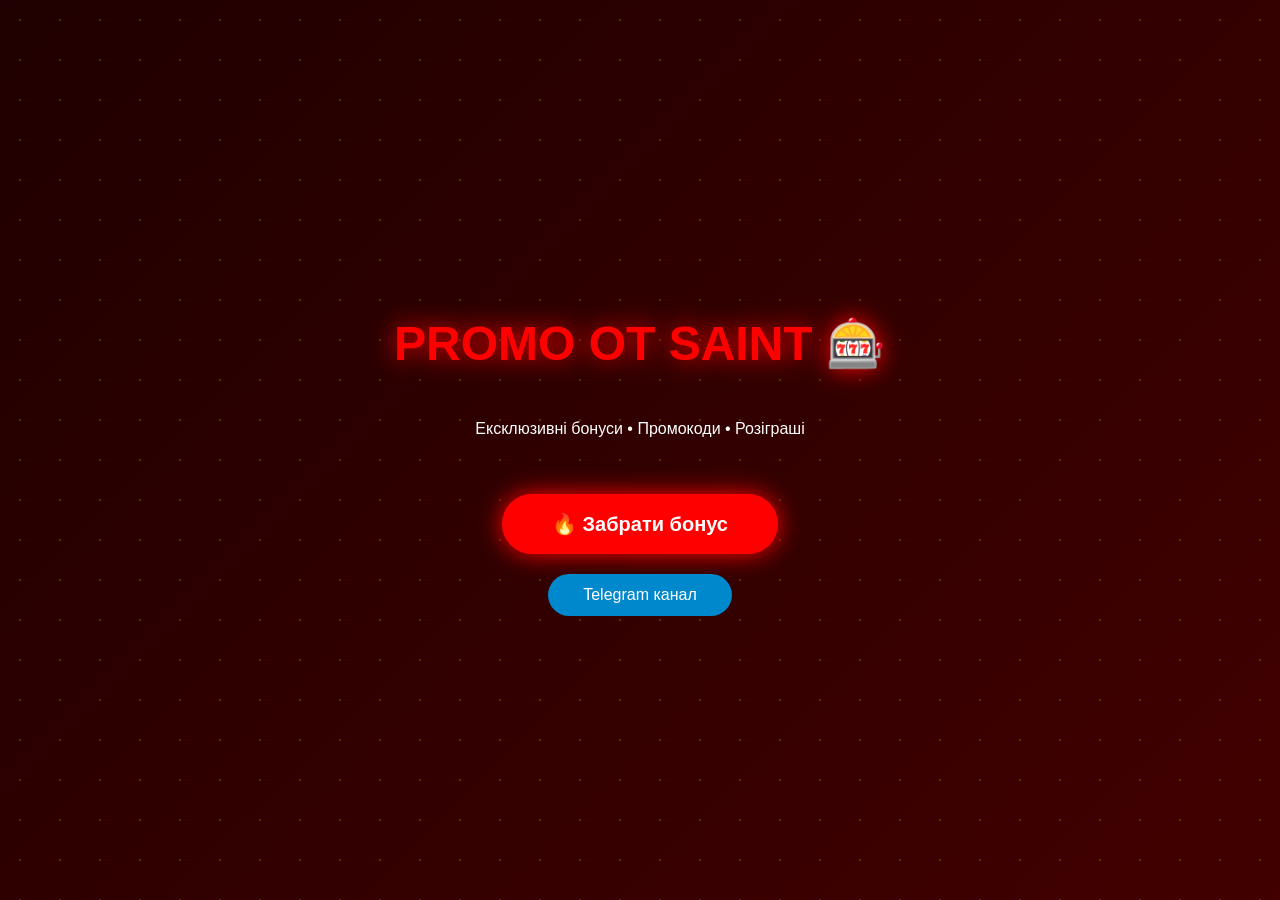
==== index.html @ b1650088 "Add files via upload" ====
<!DOCTYPE html>
<html lang="uk">
<head>
<meta charset="UTF-8">
<meta name="viewport" content="width=device-width, initial-scale=1.0">
<title>PROMO OT SAINT</title>
<link rel="stylesheet" href="style.css">
</head>
<body>

<div class="animated-bg"></div>
<div class="particles"></div>

<div class="main-container">
    <h1>PROMO OT SAINT 🎰</h1>
    <p>Ексклюзивні бонуси • Промокоди • Розіграші</p>

    <a href="bonuses.html" class="main-btn">
        🔥 Забрати бонус
    </a>

    <a href="https://t.me/promo_ot_saint" target="_blank" class="tg-btn">
        Telegram канал
    </a>
</div>

</body>
</html>
---- style.css ----
body{
margin:0;
font-family:Arial, sans-serif;
color:white;
background:#200000;
overflow-x:hidden;
}

/* Фон */
.animated-bg{
position:fixed;
width:100%;
height:100%;
background: linear-gradient(-45deg, #3b0000, #200000, #4d0000, #200000);
background-size:400% 400%;
animation: gradientMove 12s ease infinite;
z-index:-2;
}

@keyframes gradientMove{
0%{background-position:0% 50%}
50%{background-position:100% 50%}
100%{background-position:0% 50%}
}

/* Золотые точки */
.particles{
position:fixed;
width:100%;
height:100%;
background-image: radial-gradient(gold 1px, transparent 1px);
background-size: 40px 40px;
opacity:0.2;
animation: moveParticles 20s linear infinite;
z-index:-1;
}

@keyframes moveParticles{
from{background-position:0 0;}
to{background-position:0 1000px;}
}

/* Главная */
.main-container{
height:100vh;
display:flex;
flex-direction:column;
justify-content:center;
align-items:center;
text-align:center;
}

h1{
font-size:48px;
color:#ff0000;
text-shadow:0 0 25px red;
}

.main-btn{
margin-top:40px;
padding:18px 50px;
background:red;
color:white;
text-decoration:none;
border-radius:50px;
font-size:20px;
font-weight:bold;
box-shadow:0 0 25px red;
transition:0.3s;
}

.main-btn:hover{
background:gold;
color:black;
box-shadow:0 0 35px gold;
}

.tg-btn{
margin-top:20px;
padding:12px 35px;
background:#0088cc;
color:white;
text-decoration:none;
border-radius:30px;
}

/* Страница бонусов */
.bonus-header{
text-align:center;
padding:60px 20px 30px 20px;
}

.back-btn{
color:gold;
text-decoration:none;
}

.casino-container{
max-width:1200px;
margin:0 auto;
display:grid;
grid-template-columns:repeat(auto-fit, minmax(280px, 1fr));
gap:40px;
padding:40px 20px 80px 20px;
}

.casino-block{
background:#0b0b0b;
border:2px solid gold;
border-radius:25px;
padding:30px 25px;
text-align:center;
box-shadow:0 0 25px rgba(255,215,0,0.4);
transition:0.4s;
}

.casino-block:hover{
transform:translateY(-8px);
box-shadow:0 0 45px gold;
}

.logo{
width:170px;
margin-bottom:25px;
}

.btn{
display:inline-block;
margin-top:15px;
padding:14px 30px;
background:red;
color:white;
text-decoration:none;
border-radius:12px;
font-weight:bold;
transition:0.3s;
}

.btn:hover{
background:gold;
color:black;
}

.bonus-footer{
text-align:center;
padding:20px;
font-size:14px;
}
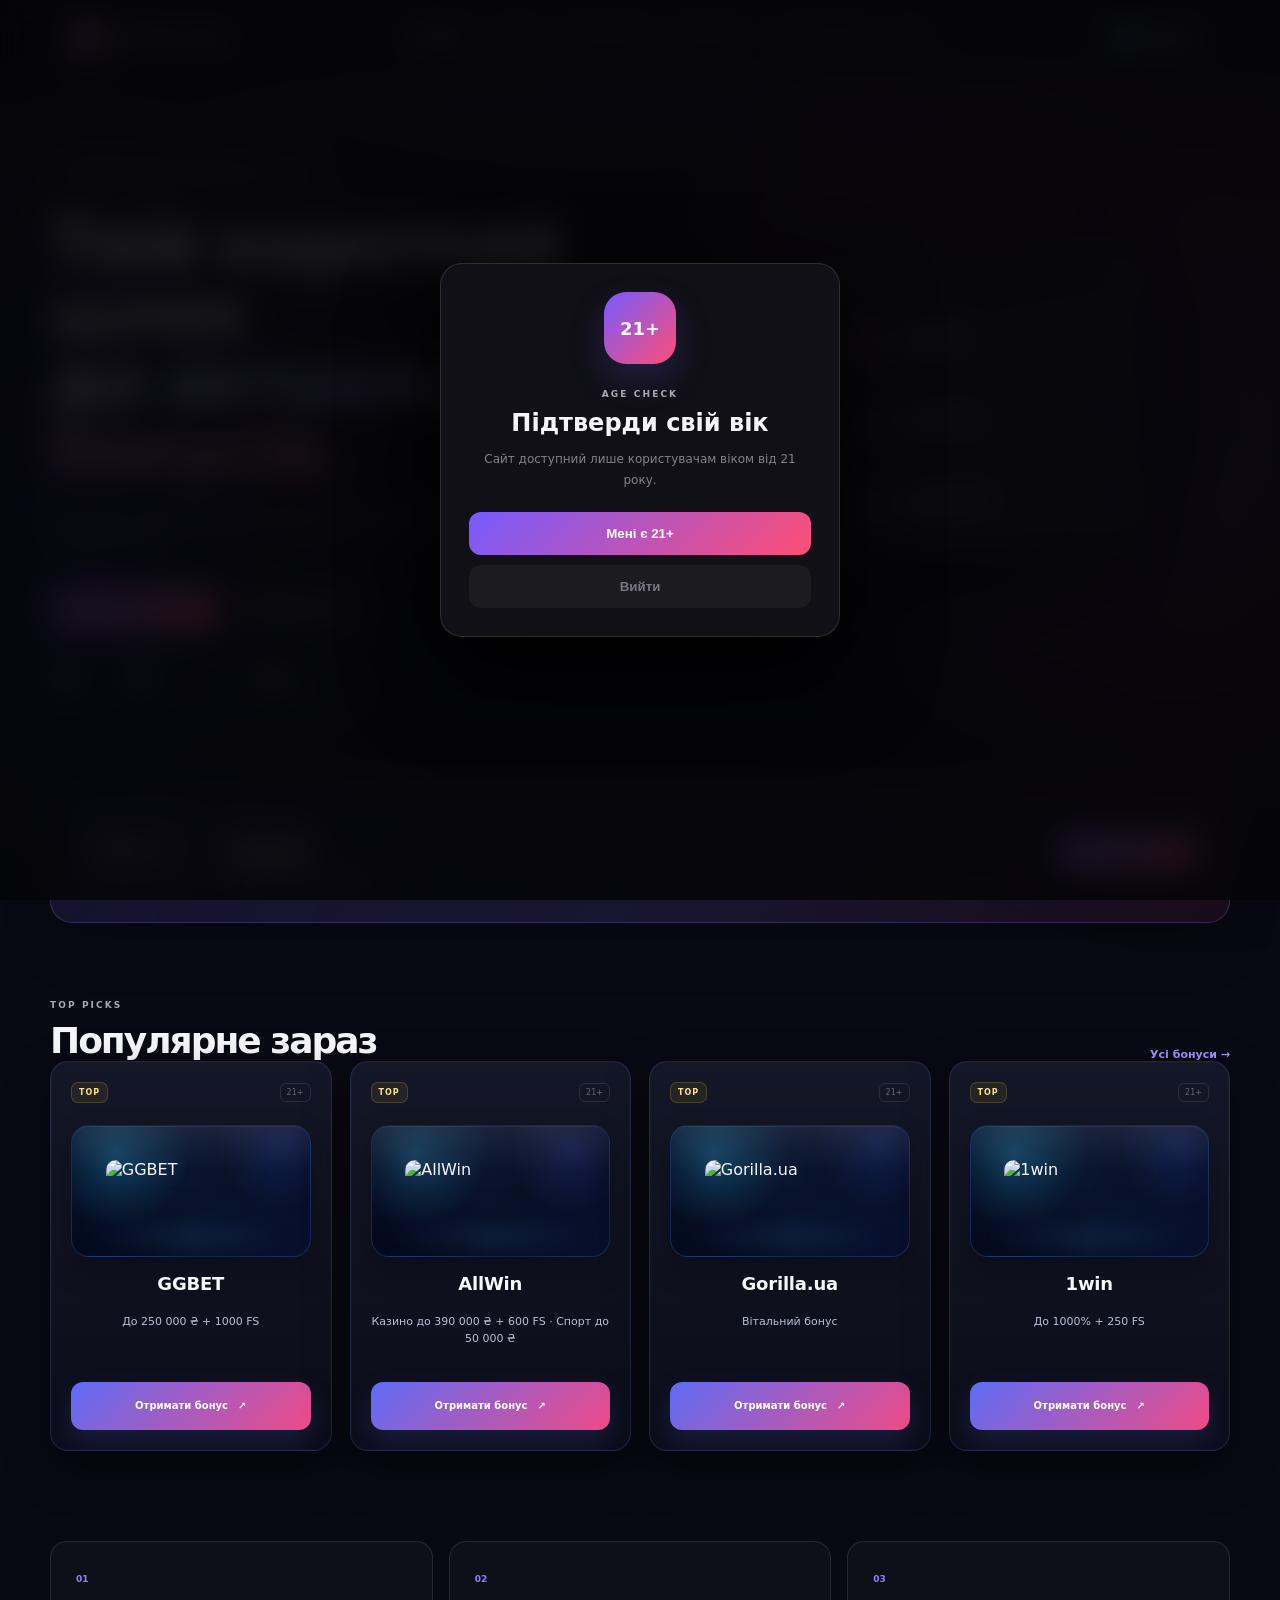
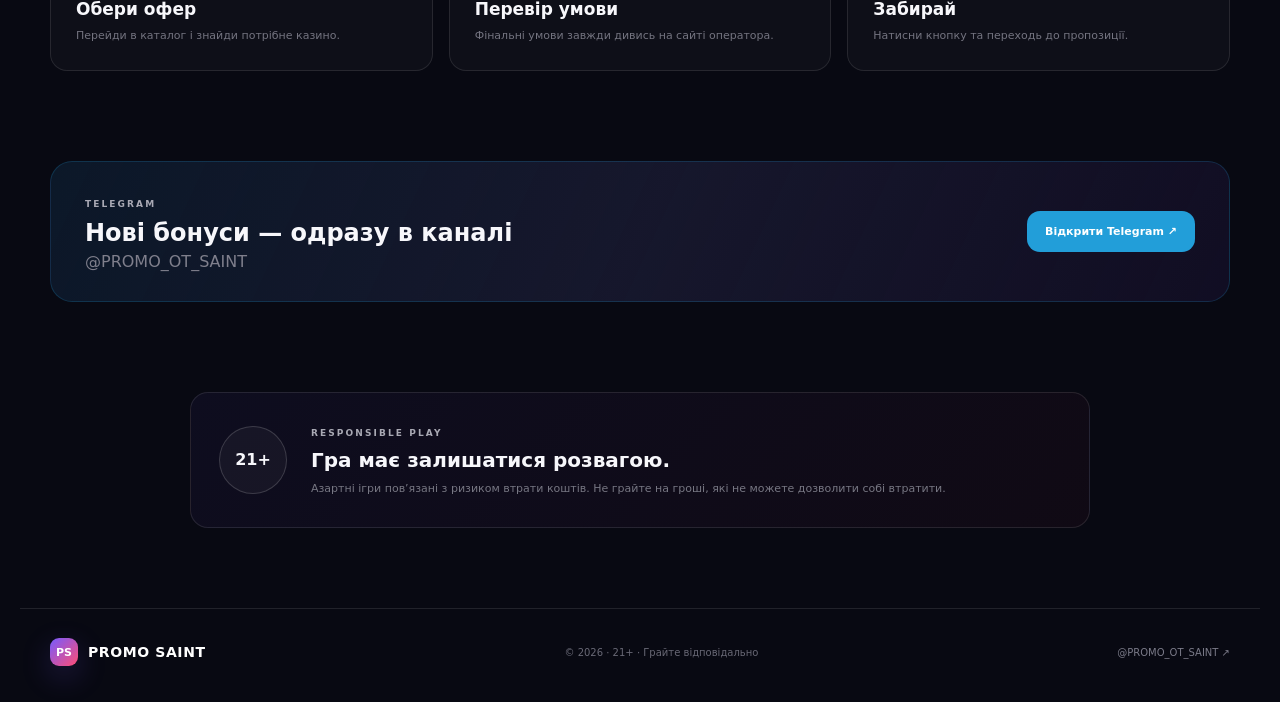
==== commit 6d625b3a: "Add files via upload" ====
--- a/index.html
+++ b/index.html
@@ -1,28 +1,71 @@
-<!DOCTYPE html>
-<html lang="uk">
-<head>
-<meta charset="UTF-8">
-<meta name="viewport" content="width=device-width, initial-scale=1.0">
-<title>PROMO OT SAINT</title>
-<link rel="stylesheet" href="style.css">
-</head>
-<body>
-
-<div class="animated-bg"></div>
-<div class="particles"></div>
-
-<div class="main-container">
-    <h1>PROMO OT SAINT 🎰</h1>
-    <p>Ексклюзивні бонуси • Промокоди • Розіграші</p>
-
-    <a href="bonuses.html" class="main-btn">
-        🔥 Забрати бонус
-    </a>
-
-    <a href="https://t.me/promo_ot_saint" target="_blank" class="tg-btn">
-        Telegram канал
-    </a>
-</div>
-
-</body>
-</html>+<!doctype html><html lang="uk"><head><meta charset="utf-8"><meta name="viewport" content="width=device-width,initial-scale=1"><meta name="theme-color" content="#09090b"><link rel="stylesheet" href="style.css"><meta name="description" content="PROMO SAINT — актуальні бонуси, промокоди та Telegram канал. 21+."><title>PROMO SAINT — Головна</title></head>
+<body class="page page-home">
+<div class="page-transition" aria-hidden="true"></div><div class="noise"></div><div class="aurora aurora-1"></div><div class="aurora aurora-2"></div>
+<header class="nav">
+<a class="brand" href="index.html"><span class="brand-mark">PS</span><span class="brand-text">PROMO SAINT</span></a>
+<nav class="nav-links"><a class="active" href="index.html">Головна</a><a class="page-link" href="bonuses.html">Бонуси</a><a class="page-link" href="promos.html">Промокоди</a><a class="page-link" href="tasks.html">Завдання</a><a href="#how">Як це працює</a><a href="#safe">21+</a></nav>
+<a class="tg-chip" href="https://t.me/PROMO_OT_SAINT" target="_blank" rel="noopener noreferrer"><span class="tg-dot">↗</span> Telegram</a>
+</header>
+<main>
+<section class="hero home-hero">
+<div class="hero-content">
+<div class="eyebrow"><span class="status-dot"></span>PROMO SAINT · BONUS HUB · 21+</div>
+<h1>Твій короткий шлях<br><span class="gradient-text">до актуальних бонусів.</span></h1>
+<p>Без хаосу: добірка оферів, промокоди, швидкий перехід і Telegram-канал з оновленнями.</p>
+<div class="hero-actions"><a class="btn btn-primary page-link" href="bonuses.html">Перейти до бонусів <span>→</span></a><a class="btn btn-secondary" href="https://t.me/PROMO_OT_SAINT" target="_blank" rel="noopener noreferrer">Telegram канал</a></div>
+<div class="stats"><div><strong>14</strong><span>казино</span></div><div><strong>12</strong><span>активних оферів</span></div><div><strong>21+</strong><span>відповідальна гра</span></div></div>
+</div>
+<div class="hero-ui" aria-hidden="true"><div class="dashboard"><div class="dashboard-head"><span>LIVE OFFERS</span><span class="live-dot"></span></div><div class="dash-row"><div class="dash-icon">🎁</div><div><b>TOP BONUS</b><small>Оновлення в каталозі</small></div><span class="dash-arrow">↗</span></div><div class="dash-row"><div class="dash-icon">⚡</div><div><b>FAST ACCESS</b><small>Один клік до оферу</small></div><span class="dash-arrow">↗</span></div><div class="dash-row"><div class="dash-icon">✦</div><div><b>PROMO SAINT</b><small>@PROMO_OT_SAINT</small></div><span class="dash-arrow">↗</span></div></div></div>
+</section>
+
+
+<section class="bonus-day">
+  <div class="bonus-day__visual"><img src="assets/ggbet.png" alt="GGBET"></div>
+  <div class="bonus-day__content">
+    <span class="section-kicker">БОНУС ДНЯ</span>
+    <h2>GGBET</h2>
+    <p>До 250 000 ₴ + 1000 FS</p>
+  </div>
+  <a href="https://click.mytraffgun.com/click?pid=838&amp;offer_id=724" target="_blank" rel="noopener noreferrer sponsored">Забрати бонус <span>↗</span></a>
+</section>
+<section class="home-section">
+<div class="section-head"><div><span class="section-kicker">TOP PICKS</span><h2>Популярне зараз</h2></div><a class="text-link page-link" href="bonuses.html">Усі бонуси →</a></div>
+<div class="offer-grid compact-grid"><article class="offer-card reveal" data-name="ggbet" data-badge="TOP">
+      <div class="offer-card__top"><span class="pill pill--top">TOP</span><span class="age-chip">21+</span></div>
+      <div class="offer-card__visual"><img src="assets/ggbet.png" alt="GGBET" loading="lazy"></div>
+      <div class="offer-card__body"><h3>GGBET</h3><p>До 250 000 ₴ + 1000 FS</p></div>
+      <a class="card-cta" href="https://click.mytraffgun.com/click?pid=838&amp;offer_id=724" target="_blank" rel="noopener noreferrer sponsored">Отримати бонус <span>↗</span></a>
+    </article><article class="offer-card reveal" data-name="allwin" data-badge="TOP">
+      <div class="offer-card__top"><span class="pill pill--top">TOP</span><span class="age-chip">21+</span></div>
+      <div class="offer-card__visual"><img src="assets/allwin.png" alt="AllWin" loading="lazy"></div>
+      <div class="offer-card__body"><h3>AllWin</h3><p>Казино до 390 000 ₴ + 600 FS · Спорт до 50 000 ₴</p></div>
+      <a class="card-cta" href="https://tinyurl.com/3utxmdjt/215/7?l=6&amp;utm_source=TG&amp;utm_campaign=PROMO_OT_SAINT&amp;creative_type=link&amp;creative_id=6" target="_blank" rel="noopener noreferrer sponsored">Отримати бонус <span>↗</span></a>
+    </article><article class="offer-card reveal" data-name="gorilla.ua" data-badge="TOP">
+      <div class="offer-card__top"><span class="pill pill--top">TOP</span><span class="age-chip">21+</span></div>
+      <div class="offer-card__visual"><img src="assets/gorilla.png" alt="Gorilla.ua" loading="lazy"></div>
+      <div class="offer-card__body"><h3>Gorilla.ua</h3><p>Вітальний бонус</p></div>
+      <a class="card-cta" href="https://gtrk.link/?serial=61309479&amp;creative_id=4175" target="_blank" rel="noopener noreferrer sponsored">Отримати бонус <span>↗</span></a>
+    </article><article class="offer-card reveal" data-name="1win" data-badge="TOP">
+      <div class="offer-card__top"><span class="pill pill--top">TOP</span><span class="age-chip">21+</span></div>
+      <div class="offer-card__visual"><img src="assets/1win.png" alt="1win" loading="lazy"></div>
+      <div class="offer-card__body"><h3>1win</h3><p>До 1000% + 250 FS</p></div>
+      <a class="card-cta" href="http://bit.ly/3GAblFf" target="_blank" rel="noopener noreferrer sponsored">Отримати бонус <span>↗</span></a>
+    </article></div>
+</section>
+
+<section class="steps" id="how"><article><span>01</span><h3>Обери офер</h3><p>Перейди в каталог і знайди потрібне казино.</p></article><article><span>02</span><h3>Перевір умови</h3><p>Фінальні умови завжди дивись на сайті оператора.</p></article><article><span>03</span><h3>Забирай</h3><p>Натисни кнопку та переходь до пропозиції.</p></article></section>
+
+<section class="telegram-banner"><div><span class="section-kicker">TELEGRAM</span><h2>Нові бонуси — одразу в каналі</h2><p>@PROMO_OT_SAINT</p></div><a href="https://t.me/PROMO_OT_SAINT" target="_blank" rel="noopener noreferrer">Відкрити Telegram ↗</a></section>
+
+<section class="safe" id="safe"><div class="safe-icon">21+</div><div><span class="section-kicker">RESPONSIBLE PLAY</span><h2>Гра має залишатися розвагою.</h2><p>Азартні ігри пов’язані з ризиком втрати коштів. Не грайте на гроші, які не можете дозволити собі втратити.</p></div></section>
+</main>
+<footer><div class="brand footer-brand"><span class="brand-mark">PS</span><span class="brand-text">PROMO SAINT</span></div><p>© 2026 · 21+ · Грайте відповідально</p><a href="https://t.me/PROMO_OT_SAINT" target="_blank" rel="noopener noreferrer">@PROMO_OT_SAINT ↗</a></footer>
+
+<div class="mobile-dock">
+  <a class="active" href="index.html">⌂<span>Головна</span></a>
+  <a class="page-link" href="bonuses.html">🎁<span>Бонуси</span></a>
+  <a class="page-link" href="promos.html">✦<span>Промо</span></a>
+  <a class="page-link" href="tasks.html">✓<span>Завдання</span></a>
+</div>
+<div class="age-modal" id="ageModal" hidden><div class="age-dialog"><div class="age-badge">21+</div><span class="section-kicker">AGE CHECK</span><h2>Підтверди свій вік</h2><p>Сайт доступний лише користувачам віком від 21 року.</p><button id="ageYes" class="age-confirm">Мені є 21+</button><button id="ageNo" class="age-exit">Вийти</button></div></div>
+<script src="app.js"></script></body></html>
--- a/style.css
+++ b/style.css
@@ -1,148 +1,1102 @@
-body{
-margin:0;
-font-family:Arial, sans-serif;
-color:white;
-background:#200000;
-overflow-x:hidden;
-}
-
-/* Фон */
-.animated-bg{
-position:fixed;
-width:100%;
-height:100%;
-background: linear-gradient(-45deg, #3b0000, #200000, #4d0000, #200000);
-background-size:400% 400%;
-animation: gradientMove 12s ease infinite;
-z-index:-2;
-}
-
-@keyframes gradientMove{
-0%{background-position:0% 50%}
-50%{background-position:100% 50%}
-100%{background-position:0% 50%}
-}
-
-/* Золотые точки */
-.particles{
-position:fixed;
-width:100%;
-height:100%;
-background-image: radial-gradient(gold 1px, transparent 1px);
-background-size: 40px 40px;
-opacity:0.2;
-animation: moveParticles 20s linear infinite;
-z-index:-1;
-}
-
-@keyframes moveParticles{
-from{background-position:0 0;}
-to{background-position:0 1000px;}
-}
-
-/* Главная */
-.main-container{
-height:100vh;
-display:flex;
-flex-direction:column;
-justify-content:center;
-align-items:center;
-text-align:center;
-}
-
-h1{
-font-size:48px;
-color:#ff0000;
-text-shadow:0 0 25px red;
-}
-
-.main-btn{
-margin-top:40px;
-padding:18px 50px;
-background:red;
-color:white;
-text-decoration:none;
-border-radius:50px;
-font-size:20px;
-font-weight:bold;
-box-shadow:0 0 25px red;
-transition:0.3s;
-}
-
-.main-btn:hover{
-background:gold;
-color:black;
-box-shadow:0 0 35px gold;
-}
-
-.tg-btn{
-margin-top:20px;
-padding:12px 35px;
-background:#0088cc;
-color:white;
-text-decoration:none;
-border-radius:30px;
-}
-
-/* Страница бонусов */
-.bonus-header{
-text-align:center;
-padding:60px 20px 30px 20px;
-}
-
-.back-btn{
-color:gold;
-text-decoration:none;
-}
-
-.casino-container{
-max-width:1200px;
-margin:0 auto;
-display:grid;
-grid-template-columns:repeat(auto-fit, minmax(280px, 1fr));
-gap:40px;
-padding:40px 20px 80px 20px;
-}
-
-.casino-block{
-background:#0b0b0b;
-border:2px solid gold;
-border-radius:25px;
-padding:30px 25px;
-text-align:center;
-box-shadow:0 0 25px rgba(255,215,0,0.4);
-transition:0.4s;
-}
-
-.casino-block:hover{
-transform:translateY(-8px);
-box-shadow:0 0 45px gold;
-}
-
-.logo{
-width:170px;
-margin-bottom:25px;
-}
-
-.btn{
-display:inline-block;
-margin-top:15px;
-padding:14px 30px;
-background:red;
-color:white;
-text-decoration:none;
-border-radius:12px;
-font-weight:bold;
-transition:0.3s;
-}
-
-.btn:hover{
-background:gold;
-color:black;
-}
-
-.bonus-footer{
-text-align:center;
-padding:20px;
-font-size:14px;
-}+
+:root{
+  --bg:#09090b;--bg2:#0d0d11;--panel:rgba(255,255,255,.055);--panel-solid:#121217;
+  --line:rgba(255,255,255,.10);--text:#f7f7fb;--muted:#8c8c98;
+  --accent:#ff3158;--accent2:#7c5cff;--cyan:#37d7ff;--success:#4be38a;
+}
+*{box-sizing:border-box}
+html{scroll-behavior:smooth}
+body{margin:0;background:var(--bg);color:var(--text);font-family:Inter,ui-sans-serif,system-ui,-apple-system,BlinkMacSystemFont,"Segoe UI",Arial,sans-serif;overflow-x:hidden}
+body:before{content:"";position:fixed;inset:0;z-index:-5;background:
+ radial-gradient(circle at 20% 0%,rgba(124,92,255,.12),transparent 30%),
+ radial-gradient(circle at 90% 15%,rgba(255,49,88,.10),transparent 27%),
+ linear-gradient(180deg,#09090b,#0b0b0f 65%,#09090b)}
+.noise{position:fixed;inset:0;z-index:-4;pointer-events:none;opacity:.16;background-image:radial-gradient(rgba(255,255,255,.16) .7px,transparent .7px);background-size:22px 22px;mask-image:linear-gradient(to bottom,black,transparent 70%)}
+.aurora{position:fixed;z-index:-3;border-radius:50%;filter:blur(110px);opacity:.12;pointer-events:none}
+.aurora-1{width:520px;height:520px;background:#7c5cff;left:-180px;top:170px}.aurora-2{width:460px;height:460px;background:#ff3158;right:-160px;top:40px}
+
+.nav{height:76px;padding:0 clamp(18px,5.5vw,86px);display:flex;align-items:center;justify-content:space-between;position:sticky;top:0;z-index:50;background:rgba(9,9,11,.72);backdrop-filter:blur(20px);border-bottom:1px solid rgba(255,255,255,.07)}
+.brand{display:flex;align-items:center;gap:10px;text-decoration:none;color:#fff}.brand-mark{width:34px;height:34px;border-radius:10px;display:grid;place-items:center;background:linear-gradient(135deg,var(--accent2),var(--accent));font-size:11px;font-weight:900;box-shadow:0 10px 30px rgba(124,92,255,.22)}.brand-text{font-weight:900;font-size:14px;letter-spacing:.6px}
+.nav-links{display:flex;gap:28px}.nav-links a{color:#8f8f99;text-decoration:none;font-size:12px;font-weight:700}.nav-links a:hover{color:#fff}
+.tg-chip{display:flex;align-items:center;gap:8px;text-decoration:none;color:#fff;background:rgba(255,255,255,.06);border:1px solid var(--line);padding:10px 13px;border-radius:12px;font-size:11px;font-weight:800}.tg-dot{width:20px;height:20px;border-radius:7px;background:#229ed9;display:grid;place-items:center;font-size:10px}
+
+.hero{max-width:1240px;margin:auto;min-height:660px;padding:80px 30px;display:flex;align-items:center;position:relative}
+.hero-content{width:58%;position:relative;z-index:2}
+.eyebrow,.section-kicker{font-size:9px;font-weight:900;letter-spacing:2.1px;color:#a9a9b4}.eyebrow{display:inline-flex;align-items:center;gap:9px;padding:9px 12px;border-radius:999px;background:rgba(255,255,255,.04);border:1px solid var(--line)}
+.status-dot{width:6px;height:6px;border-radius:50%;background:var(--success);box-shadow:0 0 12px var(--success)}
+.hero h1{font-size:clamp(54px,7vw,94px);line-height:.94;letter-spacing:-5px;margin:24px 0 22px}
+.gradient-text{background:linear-gradient(90deg,#fff 0%,#b3a7ff 42%,#ff7c95 100%);-webkit-background-clip:text;background-clip:text;color:transparent}
+.hero p{max-width:570px;font-size:15px;line-height:1.8;color:var(--muted)}
+.hero-actions{display:flex;gap:12px;margin-top:30px}.btn{display:inline-flex;align-items:center;justify-content:center;text-decoration:none;border-radius:13px;padding:15px 18px;font-size:11px;font-weight:900;transition:.22s}.btn-primary{color:#fff;background:linear-gradient(135deg,var(--accent2),var(--accent));box-shadow:0 14px 36px rgba(124,92,255,.2)}.btn-primary:hover{transform:translateY(-2px);box-shadow:0 18px 44px rgba(124,92,255,.28)}.btn-secondary{color:#dcdce4;background:rgba(255,255,255,.045);border:1px solid var(--line)}
+.stats{display:flex;gap:30px;margin-top:34px}.stats div{display:flex;flex-direction:column;gap:2px}.stats strong{font-size:20px}.stats span{font-size:9px;color:#696976;text-transform:uppercase;letter-spacing:.8px}
+.hero-ui{width:42%;height:480px;position:relative}.dashboard{position:absolute;left:50%;top:72px;transform:translateX(-50%) rotate(-3deg);width:340px;padding:18px;background:rgba(18,18,24,.72);border:1px solid rgba(255,255,255,.12);border-radius:22px;backdrop-filter:blur(24px);box-shadow:0 35px 90px #000,0 0 70px rgba(124,92,255,.12)}
+.dashboard-head{display:flex;justify-content:space-between;align-items:center;font-size:9px;color:#787886;letter-spacing:1.4px;margin-bottom:14px}.live-dot{width:7px;height:7px;border-radius:50%;background:var(--success);box-shadow:0 0 12px var(--success)}
+.dash-row{display:grid;grid-template-columns:42px 1fr 22px;align-items:center;gap:12px;padding:14px 12px;border-radius:14px;background:rgba(255,255,255,.035);border:1px solid rgba(255,255,255,.06);margin-top:9px}.dash-icon{width:42px;height:42px;border-radius:12px;display:grid;place-items:center;background:linear-gradient(135deg,rgba(124,92,255,.18),rgba(255,49,88,.12))}.dash-row b{font-size:11px}.dash-row small{display:block;margin-top:4px;color:#686875;font-size:9px}.dash-arrow{color:#888895}
+.glass-orb{position:absolute;border-radius:50%;border:1px solid rgba(255,255,255,.12);backdrop-filter:blur(12px)}.orb-a{width:90px;height:90px;right:10px;top:38px;background:linear-gradient(135deg,rgba(55,215,255,.18),rgba(124,92,255,.08))}.orb-b{width:64px;height:64px;left:10px;bottom:42px;background:linear-gradient(135deg,rgba(255,49,88,.18),rgba(255,255,255,.04))}
+
+.offers{max-width:1240px;margin:auto;padding:90px 30px}.section-head{display:flex;justify-content:space-between;align-items:end;gap:22px}.section-head h2{font-size:36px;letter-spacing:-2px;margin:8px 0 0}
+.search-box{width:270px;height:44px;border-radius:13px;border:1px solid var(--line);background:rgba(255,255,255,.035);display:flex;align-items:center;padding:0 13px;gap:9px}.search-box svg{width:16px;height:16px;fill:none;stroke:#777786;stroke-width:1.8}.search-box input{width:100%;background:none;border:0;outline:0;color:#fff;font-size:12px}
+.filter-row{display:flex;gap:8px;margin:24px 0}.filter{border:1px solid var(--line);background:rgba(255,255,255,.035);color:#777784;border-radius:10px;padding:9px 13px;font-size:9px;font-weight:900;cursor:pointer}.filter.active{color:#fff;background:linear-gradient(135deg,rgba(124,92,255,.22),rgba(255,49,88,.18));border-color:rgba(171,141,255,.34)}
+
+.offer-grid{display:grid;grid-template-columns:repeat(3,minmax(0,1fr));gap:16px}.offer-card{min-width:0;position:relative;display:flex;flex-direction:column;min-height:330px;padding:20px;border-radius:18px;background:linear-gradient(180deg,rgba(255,255,255,.055),rgba(255,255,255,.025));border:1px solid var(--line);overflow:hidden;transition:.25s}.offer-card:before{content:"";position:absolute;inset:-1px;pointer-events:none;background:linear-gradient(120deg,transparent 0%,rgba(124,92,255,.08) 40%,rgba(255,49,88,.06) 65%,transparent 100%);opacity:0;transition:.25s}.offer-card:hover{transform:translateY(-5px);border-color:rgba(170,150,255,.27);box-shadow:0 24px 54px rgba(0,0,0,.38)}.offer-card:hover:before{opacity:1}
+.offer-card__top{display:flex;justify-content:space-between;align-items:center;position:relative;z-index:1}.pill{font-size:8px;font-weight:900;letter-spacing:1px;padding:5px 7px;border-radius:7px;border:1px solid var(--line);color:#aaa}.pill--top{color:#f8e28a;background:rgba(240,198,59,.08);border-color:rgba(240,198,59,.2)}.pill--hot{color:#ff8ea5;background:rgba(255,49,88,.08);border-color:rgba(255,49,88,.2)}.pill--new{color:#8ce8ff;background:rgba(55,215,255,.08);border-color:rgba(55,215,255,.2)}.pill--soon{color:#888}.age-chip{font-size:8px;color:#666673;border:1px solid var(--line);padding:4px 6px;border-radius:6px}
+.offer-card__visual{height:110px;margin:8px 0 3px;display:flex;align-items:center;justify-content:center;position:relative;z-index:1}.offer-card__visual img{max-width:190px;max-height:76px;object-fit:contain;filter:drop-shadow(0 10px 22px rgba(0,0,0,.28))}.wordmark{display:flex;flex-direction:column;align-items:center;gap:5px}.wordmark span{font-size:34px}.wordmark strong{font-size:20px;letter-spacing:-.7px}
+.offer-card__body{position:relative;z-index:1}.offer-card__body h3{font-size:19px;margin:12px 0 7px;letter-spacing:-.5px}.offer-card__body p{min-height:38px;margin:0;color:#777783;font-size:11px;line-height:1.55}
+.card-cta{position:relative;z-index:1;margin-top:auto;display:flex;align-items:center;justify-content:center;gap:10px;text-decoration:none;color:#fff;background:linear-gradient(135deg,#704dff,#ff3158);border-radius:12px;padding:13px 15px;font-size:10px;font-weight:900;transition:.22s}.card-cta:hover{transform:translateY(-2px);box-shadow:0 12px 28px rgba(124,92,255,.18)}.card-cta--disabled{background:#1b1b20;color:#666672;cursor:default}.card-cta--disabled:hover{transform:none;box-shadow:none}
+.empty{text-align:center;color:#686875;padding:45px}
+
+.steps{max-width:1240px;margin:0 auto 90px;padding:0 30px;display:grid;grid-template-columns:repeat(3,1fr);gap:16px}.steps article{padding:25px;border:1px solid var(--line);border-radius:17px;background:rgba(255,255,255,.028)}.steps span{font-size:9px;font-weight:900;color:#8e81ff}.steps h3{font-size:17px;margin:13px 0 8px}.steps p{font-size:11px;line-height:1.65;color:#747480;margin:0}
+.safe{max-width:900px;margin:0 auto 80px;padding:28px;border-radius:18px;border:1px solid var(--line);background:linear-gradient(135deg,rgba(124,92,255,.055),rgba(255,49,88,.035));display:flex;gap:24px;align-items:center}.safe-icon{flex:0 0 68px;height:68px;border-radius:50%;display:grid;place-items:center;border:1px solid rgba(255,255,255,.16);background:rgba(255,255,255,.04);font-weight:900}.safe h2{font-size:20px;margin:8px 0}.safe p{font-size:11px;line-height:1.7;color:#777783;margin:0}
+footer{max-width:1240px;margin:auto;border-top:1px solid var(--line);padding:28px 30px 34px;display:flex;align-items:center;justify-content:space-between;color:#686875;font-size:10px}footer a{color:#7b7b89;text-decoration:none}.footer-brand .brand-mark{width:28px;height:28px;border-radius:9px}
+
+.age-modal{position:fixed;inset:0;z-index:100;background:rgba(5,5,8,.88);backdrop-filter:blur(16px);display:grid;place-items:center;padding:20px}.age-modal[hidden]{display:none!important}.age-dialog{width:min(400px,100%);padding:28px;border-radius:22px;background:rgba(18,18,24,.94);border:1px solid rgba(255,255,255,.12);box-shadow:0 35px 90px #000;text-align:center}.age-badge{width:72px;height:72px;border-radius:22px;margin:0 auto 18px;display:grid;place-items:center;background:linear-gradient(135deg,var(--accent2),var(--accent));font-weight:900;font-size:18px;box-shadow:0 15px 36px rgba(124,92,255,.2)}.age-dialog h2{margin:8px 0}.age-dialog p{font-size:12px;line-height:1.7;color:#81818d}.age-dialog button{width:100%;border:0;border-radius:12px;padding:14px;margin-top:10px;font-weight:900;cursor:pointer}.age-confirm{color:#fff;background:linear-gradient(135deg,var(--accent2),var(--accent))}.age-exit{color:#777783;background:#1b1b20}
+.reveal{opacity:0;transform:translateY(12px)}.reveal.show{opacity:1;transform:translateY(0);transition:opacity .45s ease,transform .45s ease}
+
+@media(max-width:950px){.nav-links{display:none}.hero-content{width:64%}.hero-ui{width:36%;opacity:.7}.offer-grid{grid-template-columns:repeat(2,minmax(0,1fr))}}
+@media(max-width:650px){.nav{height:66px;padding:0 16px}.brand-text{font-size:12px}.tg-chip{padding:9px 10px}.hero{min-height:700px;padding:60px 18px}.hero-content{width:100%}.hero-ui{position:absolute;inset:0;width:100%;opacity:.18;pointer-events:none}.hero h1{letter-spacing:-3px}.hero-actions{flex-direction:column}.hero-actions .btn{width:100%}.stats{gap:18px}.offers{padding:65px 16px}.section-head{flex-direction:column;align-items:stretch}.section-head h2{font-size:30px}.search-box{width:100%}.offer-grid,.steps{grid-template-columns:1fr}.steps{padding:0 16px}.safe{margin:0 16px 60px;align-items:flex-start}.safe-icon{display:none}footer{margin:0 16px;padding-left:0;padding-right:0;flex-direction:column;gap:12px;text-align:center}}
+@media(prefers-reduced-motion:reduce){*{scroll-behavior:auto!important}.reveal{opacity:1!important;transform:none!important;transition:none!important}}
+
+/* Two-page layout + page transitions */
+@view-transition{navigation:auto}
+::view-transition-old(root){animation:fadeOut .22s ease both}
+::view-transition-new(root){animation:fadeIn .34s ease both}
+@keyframes fadeOut{to{opacity:0;transform:translateY(-8px) scale(.995)}}
+@keyframes fadeIn{from{opacity:0;transform:translateY(10px) scale(.995)}}
+.page-transition{position:fixed;inset:0;z-index:999;pointer-events:none;background:linear-gradient(135deg,#7c5cff,#ff3158);transform:scaleY(0);transform-origin:bottom;opacity:0}
+body.is-leaving .page-transition{animation:pageCover .42s cubic-bezier(.7,0,.2,1) forwards}
+@keyframes pageCover{0%{transform:scaleY(0);opacity:0}35%{opacity:1}100%{transform:scaleY(1);opacity:1}}
+.nav-links a.active{color:#fff}.nav-links a.active:after{content:"";display:block;height:2px;border-radius:3px;margin-top:5px;background:linear-gradient(90deg,var(--accent2),var(--accent))}
+.home-section{max-width:1240px;margin:auto;padding:40px 30px 90px}.compact-grid{grid-template-columns:repeat(4,minmax(0,1fr))}.compact-grid .offer-card{min-height:315px}.text-link{color:#9f92ff;text-decoration:none;font-size:11px;font-weight:800}
+.telegram-banner{max-width:1180px;margin:0 auto 90px;padding:30px 34px;border-radius:22px;border:1px solid rgba(34,158,217,.2);background:linear-gradient(135deg,rgba(34,158,217,.11),rgba(124,92,255,.06));display:flex;align-items:center;justify-content:space-between;gap:20px}.telegram-banner h2{font-size:24px;margin:8px 0 5px}.telegram-banner p{margin:0;color:#7f7f8c}.telegram-banner a{background:#229ed9;color:#fff;text-decoration:none;border-radius:13px;padding:14px 18px;font-size:11px;font-weight:900}
+.bonus-hero{max-width:1240px;margin:auto;padding:90px 30px 25px}.bonus-hero h1{font-size:clamp(52px,7vw,86px);letter-spacing:-5px;margin:22px 0 15px}.bonus-hero p{color:#80808d;font-size:14px}.offers-page{padding-top:40px}
+@media(max-width:1050px){.compact-grid{grid-template-columns:repeat(2,minmax(0,1fr))}}
+@media(max-width:650px){.compact-grid{grid-template-columns:1fr}.home-section{padding:30px 16px 65px}.telegram-banner{margin:0 16px 65px;padding:24px;flex-direction:column;align-items:flex-start}.telegram-banner a{width:100%;text-align:center}.bonus-hero{padding:70px 16px 10px}.bonus-hero h1{letter-spacing:-3px}}
+
+/* Third page + bonus of the day + mobile dock */
+.updated-chip{display:inline-flex;margin-top:12px;font-size:9px;color:#7b7b88;padding:7px 10px;border-radius:999px;border:1px solid var(--line);background:rgba(255,255,255,.03)}
+.bonus-day{max-width:1180px;margin:0 auto 30px;padding:24px 28px;border-radius:22px;border:1px solid rgba(124,92,255,.22);background:linear-gradient(135deg,rgba(124,92,255,.11),rgba(255,49,88,.07));display:grid;grid-template-columns:120px 1fr auto;gap:24px;align-items:center;box-shadow:0 24px 50px rgba(0,0,0,.18)}
+.bonus-day__visual{height:92px;border-radius:18px;background:rgba(255,255,255,.045);border:1px solid var(--line);display:grid;place-items:center}.bonus-day__visual img{max-width:96px;max-height:64px;object-fit:contain}.day-emoji{font-size:40px}.bonus-day__content h2{margin:6px 0 5px;font-size:24px}.bonus-day__content p{margin:0;color:#858591;font-size:12px}.bonus-day>a{display:inline-flex;align-items:center;gap:10px;text-decoration:none;color:#fff;background:linear-gradient(135deg,var(--accent2),var(--accent));padding:14px 17px;border-radius:13px;font-size:11px;font-weight:900}
+.promo-grid-wrap{max-width:1240px;margin:auto;padding:35px 30px 90px}.promo-grid{display:grid;grid-template-columns:repeat(3,minmax(0,1fr));gap:16px}.promo-card{padding:22px;border-radius:18px;background:linear-gradient(180deg,rgba(255,255,255,.055),rgba(255,255,255,.025));border:1px solid var(--line);min-height:260px;display:flex;flex-direction:column;transition:.25s}.promo-card:hover{transform:translateY(-5px);border-color:rgba(170,150,255,.27);box-shadow:0 20px 45px rgba(0,0,0,.3)}.promo-card__tag{font-size:8px;font-weight:900;color:#a8a0ff;letter-spacing:1px}.promo-card__icon{font-size:34px;margin:22px 0 12px}.promo-card h3{font-size:18px;margin:0 0 8px}.promo-card p{color:#777783;font-size:11px;line-height:1.6}.promo-card a{margin-top:auto;color:#fff;text-decoration:none;font-size:11px;font-weight:900}.promo-hero{padding-bottom:15px}
+.mobile-dock{display:none}
+@media(max-width:850px){.promo-grid{grid-template-columns:repeat(2,minmax(0,1fr))}}
+@media(max-width:650px){
+  body{padding-bottom:78px}
+  .mobile-dock{position:fixed;left:12px;right:12px;bottom:10px;z-index:60;display:grid;grid-template-columns:repeat(4,1fr);padding:7px;border-radius:18px;background:rgba(17,17,23,.88);backdrop-filter:blur(20px);border:1px solid rgba(255,255,255,.10);box-shadow:0 18px 45px rgba(0,0,0,.45)}
+  .mobile-dock a{display:flex;flex-direction:column;align-items:center;gap:4px;color:#777783;text-decoration:none;font-size:15px;padding:7px 4px;border-radius:12px}
+  .mobile-dock a span{font-size:8px;font-weight:800}
+  .mobile-dock a.active{color:#fff;background:linear-gradient(135deg,rgba(124,92,255,.2),rgba(255,49,88,.14))}
+  .bonus-day{margin:0 16px 25px;grid-template-columns:72px 1fr;padding:18px;gap:14px}.bonus-day__visual{height:72px}.bonus-day>a{grid-column:1/-1;width:100%;justify-content:center}.bonus-day__content h2{font-size:20px}
+  .promo-grid-wrap{padding:30px 16px 65px}.promo-grid{grid-template-columns:1fr}
+}
+
+/* Premium atmospheric background */
+:root{--bg:#080912;--bg2:#0b0d18;--accent:#ff4d75;--accent2:#765bff}
+body{background:#080912}
+body:before{background:
+radial-gradient(ellipse 65% 40% at 50% -10%,rgba(112,80,255,.23),transparent 75%),
+radial-gradient(ellipse 40% 35% at 100% 25%,rgba(255,54,113,.13),transparent 75%),
+radial-gradient(ellipse 45% 35% at 0% 75%,rgba(36,140,255,.10),transparent 75%),
+linear-gradient(180deg,#090a14 0%,#0b0c17 45%,#080912 100%)!important}
+.noise{opacity:.12;background-image:radial-gradient(rgba(255,255,255,.2) .55px,transparent .55px);background-size:25px 25px;mask-image:linear-gradient(to bottom,black 5%,transparent 90%)}
+.aurora{filter:blur(85px);opacity:.22;animation:auroraFloat 18s ease-in-out infinite alternate}
+.aurora-1{width:650px;height:650px;left:-250px;top:90px;background:radial-gradient(circle,#6c4dff,transparent 70%)}
+.aurora-2{width:650px;height:650px;right:-240px;top:230px;background:radial-gradient(circle,#e33486,transparent 70%);animation-delay:-8s}
+@keyframes auroraFloat{0%{transform:translate3d(0,0,0) scale(1)}100%{transform:translate3d(45px,65px,0) scale(1.12)}}
+body:after{content:"";position:fixed;inset:0;z-index:-2;pointer-events:none;background:
+linear-gradient(rgba(255,255,255,.018) 1px,transparent 1px),
+linear-gradient(90deg,rgba(255,255,255,.018) 1px,transparent 1px);
+background-size:72px 72px;mask-image:radial-gradient(ellipse at 50% 25%,black,transparent 75%)}
+.hero{isolation:isolate}
+.hero:before{content:"";position:absolute;z-index:-1;width:650px;height:650px;right:-100px;top:-90px;border-radius:50%;background:conic-gradient(from 45deg,transparent,rgba(112,80,255,.13),transparent,rgba(255,67,123,.10),transparent);filter:blur(32px);animation:heroGlow 22s linear infinite}
+@keyframes heroGlow{to{transform:rotate(360deg)}}
+.hero:after{content:"";position:absolute;z-index:-1;width:440px;height:440px;right:3%;top:12%;border-radius:50%;border:1px solid rgba(175,160,255,.07);box-shadow:0 0 0 70px rgba(140,120,255,.018),0 0 0 140px rgba(140,120,255,.012)}
+.dashboard{background:rgba(20,21,34,.74);border-color:rgba(180,170,255,.16);box-shadow:0 35px 90px #000,0 0 100px rgba(110,80,255,.16)}
+.offer-card{background:linear-gradient(145deg,rgba(31,32,49,.8),rgba(13,14,25,.9));border-color:rgba(170,170,220,.12)}
+.offer-card:hover{border-color:rgba(170,150,255,.38);box-shadow:0 25px 65px rgba(0,0,0,.42),0 0 35px rgba(112,80,255,.08)}
+.bonus-day{background:linear-gradient(115deg,rgba(72,51,150,.22),rgba(34,29,65,.65),rgba(122,36,75,.14));border-color:rgba(160,140,255,.22)}
+.telegram-banner{background:linear-gradient(115deg,rgba(30,94,145,.18),rgba(26,27,51,.8),rgba(82,47,151,.13))}
+.promo-card{background:linear-gradient(145deg,rgba(31,32,49,.8),rgba(13,14,25,.9))}
+.bonus-hero{position:relative;isolation:isolate}
+.bonus-hero:before{content:"";position:absolute;z-index:-1;left:-15%;top:-30%;width:75%;height:170%;background:radial-gradient(ellipse,rgba(110,75,255,.16),transparent 65%);pointer-events:none}
+@media(prefers-reduced-motion:reduce){.aurora,.hero:before{animation:none!important}}
+
+/* Mobile-first refinement */
+@media(max-width:650px){
+html{scroll-padding-top:76px}
+body{padding-bottom:92px}
+.nav{height:64px;padding:0 18px}.brand-mark{width:32px;height:32px}.brand-text{font-size:12px}.tg-chip{font-size:10px}
+.hero{display:block;min-height:auto;padding:55px 20px 62px;overflow:hidden}
+.hero-content{width:100%;position:relative;z-index:3}
+.hero-ui{display:none!important}
+.hero:before,.hero:after{display:none!important}
+.eyebrow{font-size:8px;letter-spacing:1.1px;padding:8px 10px}
+.hero h1{font-size:clamp(38px,10.5vw,52px);line-height:1.08;letter-spacing:-2px;margin:25px 0 20px;overflow-wrap:normal}
+.hero p{font-size:14px;line-height:1.7;max-width:350px;margin:0;color:#a4a4b3}
+.hero-actions{margin-top:27px;gap:10px}.hero-actions .btn{min-height:52px;font-size:12px;border-radius:13px}
+.stats{margin-top:30px;gap:0;display:grid;grid-template-columns:repeat(3,1fr)}
+.stats div{padding-right:8px}.stats strong{font-size:20px}.stats span{font-size:8px;line-height:1.4;letter-spacing:.2px}
+.updated-chip{margin-top:12px;font-size:8px}
+.bonus-day{margin:0 16px 55px;padding:17px;grid-template-columns:72px minmax(0,1fr);gap:14px;border-radius:18px}
+.bonus-day__visual{height:72px;width:72px}.bonus-day__visual img{max-width:60px;max-height:48px}
+.bonus-day__content{min-width:0}.bonus-day__content h2{font-size:18px;line-height:1.2;overflow-wrap:anywhere}.bonus-day__content p{font-size:11px;line-height:1.5}
+.bonus-day>a{min-height:46px;font-size:11px}
+.home-section{padding:0 16px 65px}.section-head{gap:14px}.section-head h2{font-size:28px;letter-spacing:-1.2px;line-height:1.15}
+.text-link{font-size:11px}.compact-grid{margin-top:22px}
+.offer-grid{grid-template-columns:minmax(0,1fr);gap:14px}
+.offer-card{min-height:310px;padding:18px;border-radius:18px}
+.offer-card__visual{height:100px}.offer-card__visual img{max-width:180px;max-height:70px}
+.offer-card__body h3{font-size:18px}.offer-card__body p{font-size:12px}
+.card-cta{min-height:46px;font-size:12px}
+.bonus-hero{padding:54px 20px 24px}.bonus-hero h1{font-size:clamp(38px,10vw,50px);line-height:1.08;letter-spacing:-2px}.bonus-hero p{font-size:13px;line-height:1.6}
+.offers-page{padding-top:20px}.filter-row{overflow-x:auto;flex-wrap:nowrap;padding-bottom:5px}.filter{flex-shrink:0;padding:10px 15px}
+.promo-grid-wrap{padding:25px 16px 60px}.promo-card{min-height:240px}
+.mobile-dock{bottom:12px;left:12px;right:12px;padding:7px;border-radius:17px;box-shadow:0 12px 38px rgba(0,0,0,.55)}
+.mobile-dock a{min-height:49px;justify-content:center}.mobile-dock a span{font-size:9px}
+.telegram-banner{margin:0 16px 60px}.safe{margin:0 16px 60px}
+}
+@media(max-width:360px){.hero h1{font-size:36px}.brand-text{font-size:10px}.tg-chip{padding:8px}.stats strong{font-size:18px}}
+
+.tasks-wrap{max-width:1000px;margin:auto;padding:25px 30px 85px}.task-progress-card{padding:18px 20px;border-radius:16px;background:rgba(255,255,255,.04);border:1px solid var(--line);margin-bottom:14px}.progress-top{display:flex;justify-content:space-between;color:#9494a2;font-size:11px}.progress-top strong{color:#fff}.progress-bar{height:7px;margin-top:13px;background:#171722;border-radius:99px;overflow:hidden}.progress-bar i{display:block;width:0;height:100%;border-radius:inherit;background:linear-gradient(90deg,var(--accent2),var(--accent));transition:width .35s ease}.task-list{display:grid;gap:12px}.task-card{display:grid;grid-template-columns:54px 1fr auto;gap:18px;align-items:center;padding:20px;border:1px solid var(--line);border-radius:18px;background:linear-gradient(145deg,rgba(31,32,49,.72),rgba(13,14,25,.88));transition:.25s}.task-card.done{border-color:rgba(75,227,138,.28);box-shadow:inset 0 0 0 1px rgba(75,227,138,.06)}.task-card.done .task-num{background:rgba(75,227,138,.12);color:#73eca4}.task-num{width:48px;height:48px;border-radius:14px;display:grid;place-items:center;background:rgba(124,92,255,.10);color:#a396ff;font-weight:900;font-size:11px}.task-main h3{font-size:16px;margin:5px 0 7px}.task-main p{font-size:11px;line-height:1.6;color:#777783;margin:0}.task-kicker{font-size:8px;font-weight:900;letter-spacing:1.5px;color:#8f84ff}.task-btn{min-width:150px;text-align:center;text-decoration:none;color:#fff;border:1px solid var(--line);background:rgba(255,255,255,.045);border-radius:11px;padding:12px 14px;font-size:10px;font-weight:900}.unlock-card{margin-top:22px;padding:25px;border-radius:20px;border:1px solid rgba(124,92,255,.25);background:linear-gradient(120deg,rgba(124,92,255,.14),rgba(255,49,88,.08));display:grid;grid-template-columns:64px 1fr auto;gap:18px;align-items:center}.unlock-icon{width:58px;height:58px;border-radius:17px;display:grid;place-items:center;background:linear-gradient(135deg,var(--accent2),var(--accent));font-size:24px}.unlock-copy h2{font-size:20px;margin:6px 0}.unlock-copy p{font-size:11px;line-height:1.6;color:#858591;margin:0}.unlock-btn{border:0;color:#fff;background:linear-gradient(135deg,var(--accent2),var(--accent));border-radius:12px;padding:14px 17px;font-size:11px;font-weight:900;cursor:pointer}.bot-hint{grid-column:2/-1;margin:0;color:#ff9bb0;font-size:10px}@media(max-width:700px){.tasks-wrap{padding:18px 16px 70px}.task-card{grid-template-columns:48px 1fr;padding:16px;gap:12px}.task-btn{grid-column:1/-1;width:100%;min-height:45px;display:grid;place-items:center}.unlock-card{grid-template-columns:55px 1fr;padding:18px}.unlock-btn{grid-column:1/-1;width:100%;min-height:47px}.bot-hint{grid-column:1/-1}.tasks-hero{padding-bottom:20px}}
+
+/* CHC artwork fit */
+.offer-card__visual img[src*="chc.png"]{
+  max-width: 94%;
+  max-height: 90px;
+  width: auto;
+  height: auto;
+  object-fit: contain;
+  border-radius: 10px;
+}
+@media(max-width:650px){
+  .offer-card__visual img[src*="chc.png"]{
+    max-width: 96%;
+    max-height: 84px;
+  }
+}
+
+
+/* ===== All casino visuals in CHC-like premium banner style ===== */
+.offer-card{
+  overflow:hidden;
+}
+.offer-card__visual{
+  position:relative;
+  height:128px;
+  display:flex;
+  align-items:center;
+  justify-content:center;
+  padding:18px 20px;
+  border-radius:18px;
+  border:1px solid rgba(94,130,255,.22);
+  background:
+    radial-gradient(circle at 20% 25%, rgba(67,208,255,.22), transparent 35%),
+    radial-gradient(circle at 82% 15%, rgba(98,112,255,.16), transparent 28%),
+    linear-gradient(135deg, rgba(9,20,54,.96), rgba(7,12,34,.98) 55%, rgba(12,24,66,.96));
+  box-shadow:
+    inset 0 1px 0 rgba(255,255,255,.06),
+    inset 0 -24px 60px rgba(0,0,0,.22),
+    0 10px 26px rgba(0,0,0,.28),
+    0 0 24px rgba(53,118,255,.10);
+}
+.offer-card__visual::before{
+  content:"";
+  position:absolute;
+  inset:0;
+  border-radius:inherit;
+  background:
+    linear-gradient(180deg, rgba(255,255,255,.06), transparent 38%),
+    linear-gradient(90deg, transparent, rgba(88,170,255,.07), transparent);
+  pointer-events:none;
+}
+.offer-card__visual::after{
+  content:"";
+  position:absolute;
+  left:14px;
+  right:14px;
+  bottom:10px;
+  height:18px;
+  border-radius:50%;
+  background:radial-gradient(ellipse at center, rgba(56,132,255,.17), transparent 70%);
+  filter:blur(10px);
+  pointer-events:none;
+}
+.offer-card__visual img{
+  position:relative;
+  z-index:1;
+  max-width:88%;
+  max-height:84px;
+  width:auto;
+  height:auto;
+  object-fit:contain;
+  border-radius:10px;
+  filter:drop-shadow(0 0 10px rgba(73,157,255,.18));
+}
+.offer-card__body h3{
+  margin-top:2px;
+}
+.offer-card:hover .offer-card__visual{
+  transform:translateY(-2px);
+  transition:transform .25s ease, box-shadow .25s ease;
+  box-shadow:
+    inset 0 1px 0 rgba(255,255,255,.08),
+    inset 0 -24px 60px rgba(0,0,0,.25),
+    0 16px 38px rgba(0,0,0,.34),
+    0 0 34px rgba(53,118,255,.16);
+}
+.offer-card[data-name*="shark"] .offer-card__visual,
+.offer-card[data-name*="catbet"] .offer-card__visual,
+.offer-card[data-name*="cetbet"] .offer-card__visual,
+.offer-card[data-name*="epicstar"] .offer-card__visual,
+.offer-card[data-name*="lucky coin"] .offer-card__visual,
+.offer-card[data-name*="chc"] .offer-card__visual,
+.offer-card[data-name*="richtop"] .offer-card__visual,
+.offer-card[data-name*="ggbet"] .offer-card__visual,
+.offer-card[data-name*="gorilla"] .offer-card__visual,
+.offer-card[data-name*="betline"] .offer-card__visual,
+.offer-card[data-name*="first"] .offer-card__visual,
+.offer-card[data-name*="1win"] .offer-card__visual{
+  background:
+    radial-gradient(circle at 18% 20%, rgba(53,226,255,.22), transparent 34%),
+    radial-gradient(circle at 88% 12%, rgba(69,104,255,.18), transparent 28%),
+    linear-gradient(135deg, rgba(8,17,50,.98), rgba(6,12,31,.99) 55%, rgba(10,21,58,.98));
+}
+.offer-card__visual img[src*="chc.png"]{
+  max-width:92%;
+  max-height:86px;
+}
+@media(max-width:650px){
+  .offer-card__visual{
+    height:118px;
+    padding:16px;
+    border-radius:16px;
+  }
+  .offer-card__visual img{
+    max-width:90%;
+    max-height:76px;
+  }
+}
+
+
+/* ===== Upgrade pack: uniform logos + richer premium cards + VIP block ===== */
+.offer-grid{
+  gap:18px;
+}
+.offer-card{
+  position:relative;
+  border:1px solid rgba(120,145,255,.16);
+  background:
+    linear-gradient(180deg, rgba(21,24,41,.95), rgba(11,13,25,.97));
+  box-shadow:
+    0 18px 46px rgba(0,0,0,.36),
+    0 0 0 1px rgba(255,255,255,.02) inset;
+  transition:transform .25s ease, box-shadow .25s ease, border-color .25s ease;
+}
+.offer-card::before{
+  content:"";
+  position:absolute;
+  inset:0;
+  border-radius:inherit;
+  padding:1px;
+  background:linear-gradient(135deg, rgba(88,155,255,.20), rgba(156,108,255,.08), rgba(255,255,255,.02));
+  -webkit-mask:
+    linear-gradient(#000 0 0) content-box,
+    linear-gradient(#000 0 0);
+  -webkit-mask-composite:xor;
+  mask-composite:exclude;
+  pointer-events:none;
+}
+.offer-card:hover{
+  transform:translateY(-4px);
+  border-color:rgba(111,156,255,.28);
+  box-shadow:
+    0 24px 60px rgba(0,0,0,.46),
+    0 0 28px rgba(58,127,255,.10);
+}
+.offer-card__top{
+  margin-bottom:14px;
+}
+.offer-card__visual{
+  position:relative;
+  height:136px;
+  display:flex;
+  align-items:center;
+  justify-content:center;
+  padding:18px 22px;
+  border-radius:18px;
+  border:1px solid rgba(78,125,255,.20);
+  background:
+    radial-gradient(circle at 18% 20%, rgba(72,224,255,.20), transparent 34%),
+    radial-gradient(circle at 84% 18%, rgba(90,108,255,.18), transparent 28%),
+    linear-gradient(135deg, rgba(8,15,45,.98), rgba(6,11,29,.99) 58%, rgba(10,20,55,.98));
+  box-shadow:
+    inset 0 1px 0 rgba(255,255,255,.07),
+    inset 0 -20px 50px rgba(0,0,0,.24),
+    0 12px 28px rgba(0,0,0,.26);
+}
+.offer-card__visual::before{
+  content:"";
+  position:absolute;
+  inset:0;
+  border-radius:inherit;
+  background:
+    linear-gradient(180deg, rgba(255,255,255,.07), transparent 34%),
+    linear-gradient(90deg, transparent, rgba(72,156,255,.06), transparent);
+  pointer-events:none;
+}
+.offer-card__visual::after{
+  content:"";
+  position:absolute;
+  left:14px;
+  right:14px;
+  bottom:10px;
+  height:20px;
+  border-radius:50%;
+  background:radial-gradient(ellipse at center, rgba(71,145,255,.18), transparent 72%);
+  filter:blur(10px);
+  pointer-events:none;
+}
+.offer-card__visual img{
+  position:relative;
+  z-index:1;
+  width:auto;
+  max-width:78%;
+  height:64px;
+  max-height:64px;
+  object-fit:contain;
+  border-radius:10px;
+  filter:drop-shadow(0 0 10px rgba(74,157,255,.18));
+}
+.offer-card__body h3{
+  font-size:18px;
+  letter-spacing:-.2px;
+}
+.offer-card__body p{
+  color:#b8bfd5;
+  line-height:1.6;
+  min-height:54px;
+}
+.card-cta{
+  min-height:48px;
+  background:linear-gradient(135deg, rgba(97,112,255,.96), rgba(255,78,142,.94));
+  box-shadow:0 12px 28px rgba(100,102,255,.18);
+}
+.card-cta:hover{
+  transform:translateY(-1px);
+  box-shadow:0 16px 34px rgba(100,102,255,.22);
+}
+.card-cta.disabled{
+  background:rgba(255,255,255,.06);
+  color:#a3a6b6;
+  box-shadow:none;
+}
+
+/* VIP block */
+.vip-section{
+  max-width:1200px;
+  margin:8px auto 24px;
+  padding:0 30px;
+}
+.vip-note{
+  color:#9aa3bf;
+  font-size:12px;
+  align-self:flex-end;
+}
+.vip-grid{
+  margin-top:22px;
+  display:grid;
+  grid-template-columns:repeat(2,minmax(0,1fr));
+  gap:18px;
+}
+.vip-card{
+  position:relative;
+  overflow:hidden;
+  padding:22px;
+  border-radius:24px;
+  border:1px solid rgba(120,145,255,.18);
+  background:
+    radial-gradient(circle at 12% 18%, rgba(80,217,255,.17), transparent 24%),
+    radial-gradient(circle at 88% 10%, rgba(146,110,255,.16), transparent 22%),
+    linear-gradient(145deg, rgba(15,18,36,.98), rgba(7,10,24,.99));
+  box-shadow:
+    0 24px 56px rgba(0,0,0,.38),
+    0 0 40px rgba(74,98,255,.07);
+}
+.vip-card::before{
+  content:"";
+  position:absolute;
+  inset:0;
+  border-radius:inherit;
+  background:
+    linear-gradient(180deg, rgba(255,255,255,.06), transparent 25%);
+  pointer-events:none;
+}
+.vip-card__top{
+  display:flex;
+  justify-content:space-between;
+  align-items:center;
+  margin-bottom:16px;
+}
+.vip-badge{
+  display:inline-flex;
+  align-items:center;
+  justify-content:center;
+  padding:7px 12px;
+  border-radius:999px;
+  font-size:10px;
+  font-weight:900;
+  letter-spacing:1.2px;
+  color:#fff;
+  background:linear-gradient(135deg, #ffd56a, #ff8f52);
+  box-shadow:0 8px 18px rgba(255,173,74,.18);
+}
+.vip-card__visual{
+  position:relative;
+  display:flex;
+  align-items:center;
+  justify-content:center;
+  height:140px;
+  border-radius:20px;
+  border:1px solid rgba(81,122,255,.20);
+  background:
+    radial-gradient(circle at 15% 20%, rgba(68,225,255,.22), transparent 34%),
+    radial-gradient(circle at 88% 16%, rgba(92,110,255,.20), transparent 28%),
+    linear-gradient(135deg, rgba(10,18,50,.98), rgba(5,10,28,.99) 60%, rgba(12,23,61,.98));
+  box-shadow:
+    inset 0 1px 0 rgba(255,255,255,.07),
+    inset 0 -24px 60px rgba(0,0,0,.24),
+    0 14px 32px rgba(0,0,0,.28);
+}
+.vip-card__visual img{
+  width:auto;
+  max-width:80%;
+  height:68px;
+  max-height:68px;
+  object-fit:contain;
+  filter:drop-shadow(0 0 10px rgba(76,152,255,.18));
+}
+.vip-card__body{
+  margin:18px 0 16px;
+}
+.vip-card__body h3{
+  margin:0 0 8px;
+  font-size:23px;
+  letter-spacing:-.4px;
+}
+.vip-card__body p{
+  margin:0;
+  color:#c6cce1;
+  line-height:1.6;
+}
+.vip-card__cta{
+  display:inline-flex;
+  align-items:center;
+  justify-content:center;
+  gap:8px;
+  min-height:50px;
+  width:100%;
+  padding:0 18px;
+  border-radius:14px;
+  text-decoration:none;
+  font-size:12px;
+  font-weight:900;
+  color:#fff;
+  background:linear-gradient(135deg, rgba(99,113,255,.98), rgba(255,83,144,.95));
+  box-shadow:0 14px 30px rgba(97,103,255,.18);
+}
+.vip-card__cta.disabled{
+  background:rgba(255,255,255,.08);
+  color:#9ea6c4;
+  box-shadow:none;
+}
+
+/* Mobile */
+@media(max-width:900px){
+  .vip-grid{
+    grid-template-columns:1fr;
+  }
+}
+@media(max-width:650px){
+  .vip-section{
+    padding:0 16px;
+    margin-bottom:20px;
+  }
+  .vip-grid{
+    gap:14px;
+  }
+  .vip-card{
+    padding:18px;
+    border-radius:20px;
+  }
+  .vip-card__visual{
+    height:120px;
+    border-radius:16px;
+  }
+  .vip-card__visual img{
+    height:60px;
+    max-height:60px;
+    max-width:82%;
+  }
+  .vip-card__body h3{
+    font-size:20px;
+  }
+  .offer-card__visual{
+    height:122px;
+    padding:16px 18px;
+    border-radius:16px;
+  }
+  .offer-card__visual img{
+    height:58px;
+    max-height:58px;
+    max-width:82%;
+  }
+}
+
+
+/* === Uniform sizing for all casino cards/logos === */
+.offer-grid{
+  align-items:stretch;
+}
+.offer-card,
+.vip-card{
+  display:flex;
+  flex-direction:column;
+}
+.offer-card{
+  min-height: 390px !important;
+}
+.offer-card__visual{
+  height: 132px !important;
+  min-height: 132px !important;
+  max-height: 132px !important;
+}
+.offer-card__visual img{
+  width: 170px !important;
+  height: 62px !important;
+  max-width: 170px !important;
+  max-height: 62px !important;
+  object-fit: contain !important;
+}
+.offer-card .wordmark{
+  width: 170px !important;
+  height: 62px !important;
+  display:flex !important;
+  align-items:center !important;
+  justify-content:center !important;
+  flex-direction:column !important;
+  gap: 4px !important;
+  text-align:center !important;
+}
+.offer-card .wordmark span{
+  font-size: 28px !important;
+  line-height: 1 !important;
+}
+.offer-card .wordmark strong{
+  font-size: 18px !important;
+  line-height: 1.1 !important;
+}
+.offer-card__body{
+  min-height: 110px !important;
+  display:flex !important;
+  flex-direction:column !important;
+}
+.offer-card__body h3{
+  min-height: 44px !important;
+  display:flex !important;
+  align-items:center !important;
+  justify-content:center !important;
+  text-align:center !important;
+}
+.offer-card__body p{
+  min-height: 56px !important;
+  display:flex !important;
+  align-items:flex-start !important;
+  justify-content:center !important;
+  text-align:center !important;
+}
+.card-cta{
+  width: 100% !important;
+  min-height: 48px !important;
+  margin-top: auto !important;
+}
+
+/* VIP block uniform sizing */
+.vip-card{
+  min-height: 420px !important;
+}
+.vip-card__visual{
+  height: 140px !important;
+  min-height: 140px !important;
+  max-height: 140px !important;
+}
+.vip-card__visual img{
+  width: 180px !important;
+  height: 66px !important;
+  max-width: 180px !important;
+  max-height: 66px !important;
+  object-fit: contain !important;
+}
+.vip-card .wordmark{
+  width: 180px !important;
+  height: 66px !important;
+  display:flex !important;
+  align-items:center !important;
+  justify-content:center !important;
+  flex-direction:column !important;
+  gap: 4px !important;
+  text-align:center !important;
+}
+.vip-card .wordmark span{
+  font-size: 30px !important;
+  line-height: 1 !important;
+}
+.vip-card .wordmark strong{
+  font-size: 20px !important;
+  line-height: 1.1 !important;
+}
+.vip-card__body{
+  min-height: 100px !important;
+}
+.vip-card__body h3{
+  min-height: 34px !important;
+}
+.vip-card__body p{
+  min-height: 52px !important;
+}
+.vip-card__cta{
+  width: 100% !important;
+  min-height: 50px !important;
+  margin-top: auto !important;
+}
+
+@media(max-width:650px){
+  .offer-card{
+    min-height: 360px !important;
+  }
+  .offer-card__visual{
+    height: 118px !important;
+    min-height: 118px !important;
+    max-height: 118px !important;
+  }
+  .offer-card__visual img{
+    width: 150px !important;
+    height: 56px !important;
+    max-width: 150px !important;
+    max-height: 56px !important;
+  }
+  .offer-card .wordmark{
+    width: 150px !important;
+    height: 56px !important;
+  }
+  .offer-card__body{
+    min-height: 104px !important;
+  }
+
+  .vip-card{
+    min-height: 390px !important;
+  }
+  .vip-card__visual{
+    height: 124px !important;
+    min-height: 124px !important;
+    max-height: 124px !important;
+  }
+  .vip-card__visual img{
+    width: 156px !important;
+    height: 58px !important;
+    max-width: 156px !important;
+    max-height: 58px !important;
+  }
+  .vip-card .wordmark{
+    width: 156px !important;
+    height: 58px !important;
+  }
+}
+
+
+/* FIRST Casino visual correction */
+.offer-card[data-name="first casino"] .offer-card__visual img{
+  width: 138px !important;
+  height: 50px !important;
+  max-width: 138px !important;
+  max-height: 50px !important;
+  object-fit: contain !important;
+}
+@media(max-width:650px){
+  .offer-card[data-name="first casino"] .offer-card__visual img{
+    width: 126px !important;
+    height: 46px !important;
+    max-width: 126px !important;
+    max-height: 46px !important;
+  }
+}
+
+
+/* ===== Bonuses page final grid fix ===== */
+.page-bonuses .offers-page{
+  max-width:1180px;
+  margin:0 auto;
+  padding:12px 30px 90px;
+}
+.page-bonuses .offer-grid{
+  display:grid !important;
+  grid-template-columns:repeat(3,minmax(0,1fr)) !important;
+  gap:18px !important;
+  align-items:stretch !important;
+}
+.page-bonuses .offer-card{
+  min-height:292px !important;
+  padding:16px !important;
+  border-radius:20px !important;
+  background:linear-gradient(180deg, rgba(18,20,40,.96), rgba(11,13,28,.98)) !important;
+  border:1px solid rgba(108,126,255,.18) !important;
+  box-shadow:0 18px 42px rgba(0,0,0,.32), inset 0 1px 0 rgba(255,255,255,.03) !important;
+}
+.page-bonuses .offer-card::after{
+  content:"";
+  position:absolute;
+  inset:0;
+  border-radius:inherit;
+  pointer-events:none;
+  background:linear-gradient(180deg, rgba(255,255,255,.05), transparent 26%);
+}
+.page-bonuses .offer-card__top{
+  position:relative;
+  z-index:2;
+}
+.page-bonuses .badge{
+  display:inline-flex;
+  align-items:center;
+  justify-content:center;
+  min-width:34px;
+  font-size:8px;
+  letter-spacing:1px;
+  font-weight:900;
+  padding:5px 8px;
+  border-radius:999px;
+  border:1px solid rgba(255,255,255,.10);
+  background:rgba(255,255,255,.03);
+}
+.page-bonuses .badge--top{
+  color:#ffdd72;
+  background:rgba(255,209,92,.10);
+  border-color:rgba(255,209,92,.22);
+}
+.page-bonuses .badge--hot{
+  color:#ff91ad;
+  background:rgba(255,82,123,.10);
+  border-color:rgba(255,82,123,.22);
+}
+.page-bonuses .badge--new{
+  color:#89efff;
+  background:rgba(63,223,255,.10);
+  border-color:rgba(63,223,255,.22);
+}
+.page-bonuses .badge--soon{
+  color:#b7b6ca;
+  background:rgba(255,255,255,.04);
+  border-color:rgba(255,255,255,.12);
+}
+.page-bonuses .age-mini{
+  font-size:9px;
+  color:#b9bbd1;
+  border:1px solid rgba(255,255,255,.10);
+  padding:4px 7px;
+  border-radius:999px;
+}
+.page-bonuses .offer-card__visual{
+  position:relative;
+  z-index:1;
+  height:96px !important;
+  min-height:96px !important;
+  max-height:96px !important;
+  margin:10px 0 12px !important;
+  padding:14px 18px !important;
+  display:flex !important;
+  align-items:center !important;
+  justify-content:center !important;
+  border-radius:16px !important;
+  border:1px solid rgba(76,129,255,.24) !important;
+  background:
+    radial-gradient(circle at 18% 28%, rgba(72,220,255,.24), transparent 34%),
+    radial-gradient(circle at 88% 12%, rgba(108,120,255,.18), transparent 26%),
+    linear-gradient(135deg, rgba(9,24,59,.98), rgba(8,17,45,.98) 55%, rgba(10,25,62,.96)) !important;
+  box-shadow:inset 0 1px 0 rgba(255,255,255,.04), 0 10px 22px rgba(0,0,0,.22);
+}
+.page-bonuses .offer-card__visual img{
+  width:auto !important;
+  height:auto !important;
+  max-width:160px !important;
+  max-height:52px !important;
+  object-fit:contain !important;
+  filter:drop-shadow(0 4px 10px rgba(0,0,0,.28));
+}
+.page-bonuses .offer-card__body{
+  min-height:76px !important;
+  display:flex !important;
+  flex-direction:column !important;
+}
+.page-bonuses .offer-card__body h3{
+  margin:0 0 8px !important;
+  font-size:16px !important;
+  line-height:1.2 !important;
+  color:#fff !important;
+  text-align:left !important;
+  min-height:auto !important;
+}
+.page-bonuses .offer-card__body p{
+  margin:0 !important;
+  font-size:11px !important;
+  line-height:1.45 !important;
+  color:#9ea3c3 !important;
+  text-align:left !important;
+  min-height:auto !important;
+}
+.page-bonuses .card-cta{
+  margin-top:auto !important;
+  min-height:42px !important;
+  height:42px !important;
+  font-size:12px !important;
+  border-radius:12px !important;
+}
+.page-bonuses .empty-state{
+  margin-top:18px;
+  padding:24px;
+  border-radius:18px;
+  border:1px solid rgba(255,255,255,.08);
+  background:rgba(255,255,255,.03);
+  color:#9ea3c3;
+}
+.page-bonuses .empty-state strong{
+  display:block;
+  color:#fff;
+  margin-bottom:8px;
+}
+
+/* Logo-specific visual fit */
+.page-bonuses .offer-card__visual img[src*="luckycoin"]{max-width:150px !important; max-height:40px !important;}
+.page-bonuses .offer-card__visual img[src*="epicstar"]{max-width:156px !important; max-height:42px !important;}
+.page-bonuses .offer-card__visual img[src*="catbet"]{max-width:148px !important; max-height:38px !important;}
+.page-bonuses .offer-card__visual img[src*="ggbet"]{max-width:136px !important; max-height:36px !important;}
+.page-bonuses .offer-card__visual img[src*="allwin"]{max-width:128px !important; max-height:50px !important;}
+.page-bonuses .offer-card__visual img[src*="first"]{max-width:146px !important; max-height:44px !important;}
+.page-bonuses .offer-card__visual img[src*="shark"]{max-width:154px !important; max-height:44px !important;}
+.page-bonuses .offer-card__visual img[src*="chc"]{max-width:134px !important; max-height:60px !important; border-radius:12px;}
+.page-bonuses .offer-card__visual img[src*="gorilla"]{max-width:156px !important; max-height:42px !important;}
+.page-bonuses .offer-card__visual img[src*="1win"]{max-width:140px !important; max-height:42px !important;}
+.page-bonuses .offer-card__visual img[src*="eurocasino"]{max-width:128px !important; max-height:42px !important;}
+.page-bonuses .offer-card__visual img[src*="parik24"]{max-width:74px !important; max-height:74px !important;}
+.page-bonuses .offer-card__visual img[src*="richtop"]{max-width:146px !important; max-height:38px !important;}
+.page-bonuses .offer-card__visual img[src*="betline"]{max-width:150px !important; max-height:36px !important;}
+
+@media(max-width:1050px){
+  .page-bonuses .offer-grid{
+    grid-template-columns:repeat(2,minmax(0,1fr)) !important;
+  }
+}
+@media(max-width:650px){
+  .page-bonuses .offers-page{
+    padding:12px 16px 84px;
+  }
+  .page-bonuses .offer-grid{
+    grid-template-columns:1fr !important;
+    gap:14px !important;
+  }
+  .page-bonuses .offer-card{
+    min-height:276px !important;
+    padding:15px !important;
+  }
+  .page-bonuses .offer-card__visual{
+    height:90px !important;
+    min-height:90px !important;
+    max-height:90px !important;
+    padding:14px !important;
+  }
+  .page-bonuses .offer-card__visual img{
+    max-width:148px !important;
+    max-height:48px !important;
+  }
+}
+
+
+/* ===== Final card alignment + promo code support ===== */
+.page-bonuses .offer-grid{
+  grid-auto-rows:1fr !important;
+}
+.page-bonuses .offer-card{
+  height:100% !important;
+  min-height:304px !important;
+}
+.page-bonuses .offer-card__body{
+  flex:1 1 auto !important;
+  min-height:92px !important;
+}
+.page-bonuses .offer-card__body h3{
+  min-height:20px !important;
+}
+.page-bonuses .offer-card__body p{
+  min-height:48px !important;
+}
+.page-bonuses .card-cta{
+  margin-top:auto !important;
+}
+
+.promo-code-row{
+  display:flex;
+  align-items:center;
+  justify-content:space-between;
+  gap:10px;
+  margin:10px 0 12px;
+  padding:10px 12px;
+  border-radius:12px;
+  border:1px dashed rgba(124,92,255,.38);
+  background:rgba(124,92,255,.08);
+}
+.promo-code-row span{
+  font-size:9px;
+  color:#9ea3c3;
+  text-transform:uppercase;
+  letter-spacing:.8px;
+}
+.promo-code-row strong{
+  font-size:12px;
+  letter-spacing:.6px;
+  color:#fff;
+}
+.copy-promo{
+  border:0;
+  border-radius:9px;
+  padding:8px 10px;
+  cursor:pointer;
+  color:#fff;
+  background:linear-gradient(135deg,#765dff,#ef3f88);
+  font-size:10px;
+  font-weight:800;
+}
+.copy-promo.copied{
+  opacity:.78;
+}
+@media(max-width:650px){
+  .page-bonuses .offer-card{
+    min-height:290px !important;
+  }
+}
+
+
+/* ===== Smaller top text on homepage ===== */
+.page-home .hero h1,
+body:not(.page-bonuses):not(.page-tasks):not(.page-promos) .hero h1{
+  font-size:clamp(46px,6vw,82px) !important;
+  line-height:1.02 !important;
+  letter-spacing:-3px !important;
+  max-width:760px !important;
+}
+.page-home .hero p,
+body:not(.page-bonuses):not(.page-tasks):not(.page-promos) .hero p{
+  font-size:15px !important;
+  line-height:1.65 !important;
+  max-width:620px !important;
+}
+@media(max-width:650px){
+  .page-home .hero h1,
+  body:not(.page-bonuses):not(.page-tasks):not(.page-promos) .hero h1{
+    font-size:clamp(34px,9vw,44px) !important;
+    line-height:1.06 !important;
+    letter-spacing:-1.7px !important;
+  }
+  .page-home .hero p,
+  body:not(.page-bonuses):not(.page-tasks):not(.page-promos) .hero p{
+    font-size:13px !important;
+    line-height:1.6 !important;
+  }
+}
+
+
+/* ===== Homepage hero title slightly smaller ===== */
+.page-home .hero h1,
+body:not(.page-bonuses):not(.page-tasks):not(.page-promos) .hero h1{
+  font-size:clamp(40px,5.2vw,72px) !important;
+  line-height:1.03 !important;
+  letter-spacing:-2.5px !important;
+  max-width:720px !important;
+}
+@media(max-width:650px){
+  .page-home .hero h1,
+  body:not(.page-bonuses):not(.page-tasks):not(.page-promos) .hero h1{
+    font-size:clamp(30px,8vw,40px) !important;
+    line-height:1.06 !important;
+    letter-spacing:-1.3px !important;
+  }
+}
+
+/* ===== Final visual polish from screenshots ===== */
+@media(min-width:1051px){
+  .page-bonuses .offer-grid{
+    grid-template-columns:repeat(6,minmax(0,1fr)) !important;
+  }
+  .page-bonuses .offer-card{
+    grid-column:span 2;
+  }
+  .page-bonuses .offer-card:nth-last-child(2):nth-child(3n+1){
+    grid-column:2 / span 2;
+  }
+  .page-bonuses .offer-card:last-child:nth-child(3n+2){
+    grid-column:4 / span 2;
+  }
+}
+.page-bonuses .offer-card__visual img[src*="chc.png"]{
+  max-width:168px !important;
+  max-height:68px !important;
+}
+.page-bonuses .offer-card__visual img[src*="shark.png"]{
+  max-width:166px !important;
+  max-height:50px !important;
+}
+.page-bonuses .offer-card__visual img[src*="first.png"]{
+  max-width:154px !important;
+  max-height:46px !important;
+}
+
+/* ===== Casino order + registration promo codes ===== */
+.offer-card__labels{display:flex;align-items:center;gap:7px}
+.offer-order{
+  display:inline-flex;align-items:center;justify-content:center;
+  min-width:38px;height:25px;padding:0 8px;border-radius:999px;
+  font-size:9px;font-weight:900;letter-spacing:.5px;color:#cbd3ff;
+  border:1px solid rgba(114,140,255,.22);
+  background:linear-gradient(135deg,rgba(90,111,255,.14),rgba(255,73,144,.08));
+}
+.casino-promo-code{
+  display:flex;align-items:center;justify-content:space-between;gap:12px;
+  min-height:58px;margin:12px 0;padding:10px 12px;border-radius:13px;
+  border:1px dashed rgba(126,103,255,.38);
+  background:linear-gradient(135deg,rgba(103,82,255,.10),rgba(255,71,137,.06));
+}
+.casino-promo-code>div{min-width:0}
+.casino-promo-code span{display:block;margin-bottom:4px;font-size:7px;font-weight:900;letter-spacing:1.1px;color:#858cae}
+.casino-promo-code strong{display:block;font-size:13px;letter-spacing:.5px;color:#fff;overflow-wrap:anywhere}
+.casino-promo-code--pending{opacity:.62}
+.copy-casino-code{
+  flex:0 0 auto;border:0;border-radius:9px;padding:9px 10px;cursor:pointer;
+  background:linear-gradient(135deg,#755cff,#ed4388);color:#fff;font-size:9px;font-weight:900
+}
+.page-bonuses .offer-card{min-height:355px!important}
+.page-bonuses .offer-card__body{min-height:78px!important}
+@media(max-width:650px){
+  .page-bonuses .offer-card{min-height:340px!important}
+  .casino-promo-code{min-height:55px}
+}
+
+
+/* ===== Multiple promo offers per casino ===== */
+.casino-promo-list{display:grid;gap:9px;margin:12px 0 14px}
+.casino-promo-offer{padding:10px 11px;border-radius:13px;border:1px solid rgba(119,105,255,.26);background:linear-gradient(135deg,rgba(103,82,255,.09),rgba(255,71,137,.045))}
+.casino-promo-offer__head{display:grid;grid-template-columns:auto 1fr auto;gap:8px;align-items:center}
+.casino-promo-index{font-size:7px;font-weight:900;letter-spacing:1px;color:#838aa8}
+.casino-promo-offer__head strong{font-size:13px;color:#fff;letter-spacing:.5px;overflow-wrap:anywhere}
+.casino-promo-offer__title{margin-top:7px;font-size:10px;line-height:1.45;font-weight:800;color:#d8dcf0}
+.casino-promo-offer__details{margin-top:4px;font-size:9px;line-height:1.45;color:#8e95b0}
+.page-bonuses .offer-card{min-height:unset!important}
+.page-bonuses .offer-card__body{min-height:74px!important}
+@media(max-width:650px){
+  .casino-promo-offer__head{grid-template-columns:auto 1fr}
+  .casino-promo-offer__head .copy-casino-code{grid-column:1/-1;width:100%}
+}
